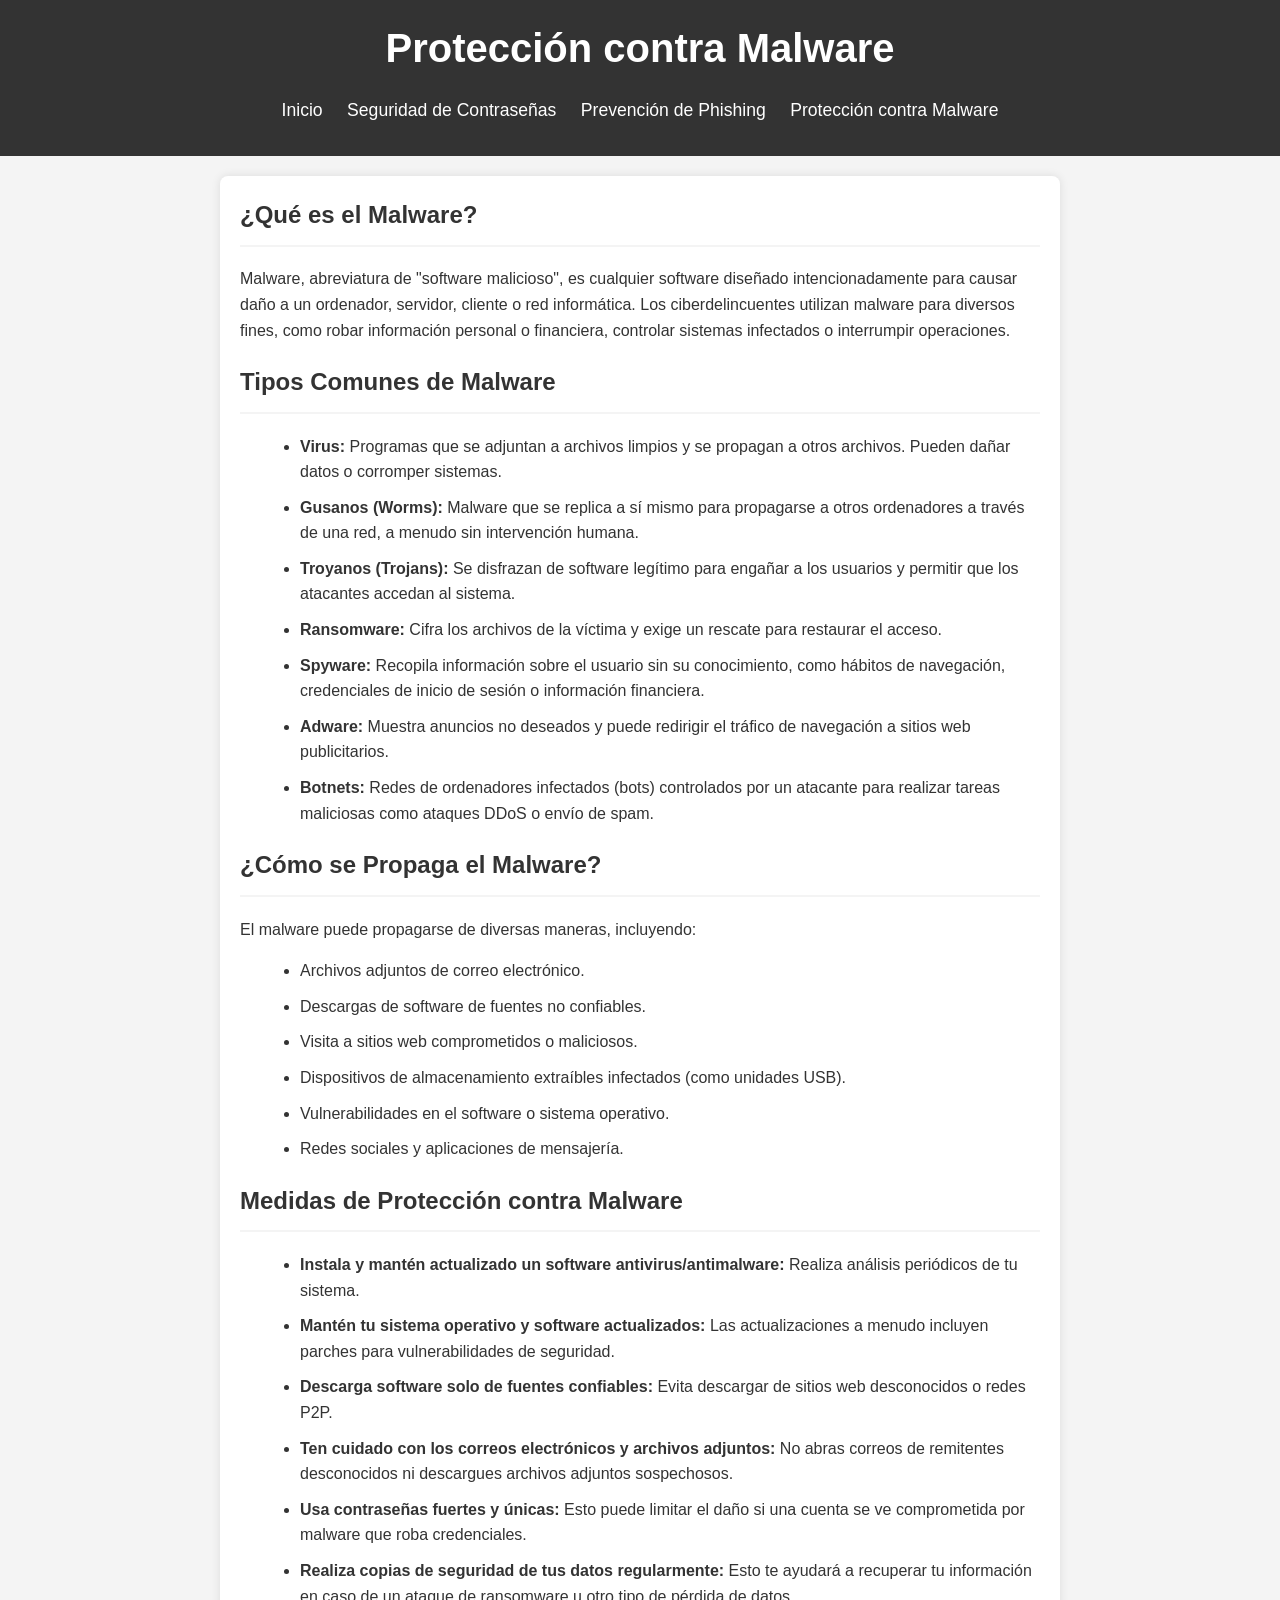
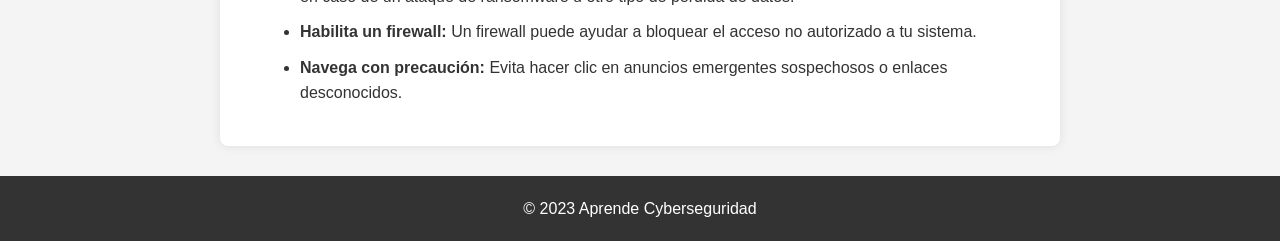
==== malware.html @ 5e3f5a06 "Create initial structure for cybersecurity awareness website. This commit introduces the basic frame" ====
<!DOCTYPE html>
<html lang="es">
<head>
    <meta charset="UTF-8">
    <meta name="viewport" content="width=device-width, initial-scale=1.0">
    <title>Protección contra Malware - Aprende Cyberseguridad</title>
    <link rel="stylesheet" href="style.css">
</head>
<body>
    <header>
        <h1>Protección contra Malware</h1>
        <nav>
            <ul>
                <li><a href="index.html">Inicio</a></li>
                <li><a href="passwords.html">Seguridad de Contraseñas</a></li>
                <li><a href="phishing.html">Prevención de Phishing</a></li>
                <li><a href="malware.html">Protección contra Malware</a></li>
            </ul>
        </nav>
    </header>
    <main>
        <section id="que-es">
            <h2>¿Qué es el Malware?</h2>
            <p>Malware, abreviatura de "software malicioso", es cualquier software diseñado intencionadamente para causar daño a un ordenador, servidor, cliente o red informática. Los ciberdelincuentes utilizan malware para diversos fines, como robar información personal o financiera, controlar sistemas infectados o interrumpir operaciones.</p>
        </section>
        <section id="tipos">
            <h2>Tipos Comunes de Malware</h2>
            <ul>
                <li><strong>Virus:</strong> Programas que se adjuntan a archivos limpios y se propagan a otros archivos. Pueden dañar datos o corromper sistemas.</li>
                <li><strong>Gusanos (Worms):</strong> Malware que se replica a sí mismo para propagarse a otros ordenadores a través de una red, a menudo sin intervención humana.</li>
                <li><strong>Troyanos (Trojans):</strong> Se disfrazan de software legítimo para engañar a los usuarios y permitir que los atacantes accedan al sistema.</li>
                <li><strong>Ransomware:</strong> Cifra los archivos de la víctima y exige un rescate para restaurar el acceso.</li>
                <li><strong>Spyware:</strong> Recopila información sobre el usuario sin su conocimiento, como hábitos de navegación, credenciales de inicio de sesión o información financiera.</li>
                <li><strong>Adware:</strong> Muestra anuncios no deseados y puede redirigir el tráfico de navegación a sitios web publicitarios.</li>
                <li><strong>Botnets:</strong> Redes de ordenadores infectados (bots) controlados por un atacante para realizar tareas maliciosas como ataques DDoS o envío de spam.</li>
            </ul>
        </section>
        <section id="como-se-propaga">
            <h2>¿Cómo se Propaga el Malware?</h2>
            <p>El malware puede propagarse de diversas maneras, incluyendo:</p>
            <ul>
                <li>Archivos adjuntos de correo electrónico.</li>
                <li>Descargas de software de fuentes no confiables.</li>
                <li>Visita a sitios web comprometidos o maliciosos.</li>
                <li>Dispositivos de almacenamiento extraíbles infectados (como unidades USB).</li>
                <li>Vulnerabilidades en el software o sistema operativo.</li>
                <li>Redes sociales y aplicaciones de mensajería.</li>
            </ul>
        </section>
        <section id="medidas-proteccion">
            <h2>Medidas de Protección contra Malware</h2>
            <ul>
                <li><strong>Instala y mantén actualizado un software antivirus/antimalware:</strong> Realiza análisis periódicos de tu sistema.</li>
                <li><strong>Mantén tu sistema operativo y software actualizados:</strong> Las actualizaciones a menudo incluyen parches para vulnerabilidades de seguridad.</li>
                <li><strong>Descarga software solo de fuentes confiables:</strong> Evita descargar de sitios web desconocidos o redes P2P.</li>
                <li><strong>Ten cuidado con los correos electrónicos y archivos adjuntos:</strong> No abras correos de remitentes desconocidos ni descargues archivos adjuntos sospechosos.</li>
                <li><strong>Usa contraseñas fuertes y únicas:</strong> Esto puede limitar el daño si una cuenta se ve comprometida por malware que roba credenciales.</li>
                <li><strong>Realiza copias de seguridad de tus datos regularmente:</strong> Esto te ayudará a recuperar tu información en caso de un ataque de ransomware u otro tipo de pérdida de datos.</li>
                <li><strong>Habilita un firewall:</strong> Un firewall puede ayudar a bloquear el acceso no autorizado a tu sistema.</li>
                <li><strong>Navega con precaución:</strong> Evita hacer clic en anuncios emergentes sospechosos o enlaces desconocidos.</li>
            </ul>
        </section>
    </main>
    <footer>
        <p>&copy; 2023 Aprende Cyberseguridad</p>
    </footer>
</body>
</html>
---- style.css ----
/* General Body Styles */
body {
    font-family: Arial, sans-serif;
    line-height: 1.6;
    margin: 0;
    padding: 0;
    background-color: #f4f4f4;
    color: #333;
}

/* Header Styles */
header {
    background-color: #333;
    color: #fff;
    padding: 1rem 0;
    text-align: center;
}

header h1 {
    margin: 0;
    font-size: 2.5rem;
}

/* Navigation Menu Styles */
nav ul {
    padding: 0;
    list-style: none;
    text-align: center;
}

nav ul li {
    display: inline;
    margin-right: 20px;
}

nav a {
    color: #fff;
    text-decoration: none;
    font-size: 1.1rem;
}

nav a:hover {
    text-decoration: underline;
}

/* Main Content Styles */
main {
    padding: 20px;
    margin: 20px auto;
    max-width: 800px; /* Max width for content */
    background-color: #fff;
    border-radius: 8px;
    box-shadow: 0 0 10px rgba(0,0,0,0.1);
}

main h2 {
    color: #333;
    border-bottom: 2px solid #f4f4f4;
    padding-bottom: 10px;
}

section {
    margin-bottom: 20px;
}

section h2 {
    margin-top: 0;
}

ul {
    margin-left: 20px;
}

li {
    margin-bottom: 10px;
}

/* Footer Styles */
footer {
    text-align: center;
    padding: 20px;
    background-color: #333;
    color: #fff;
    margin-top: 30px;
}

footer p {
    margin: 0;
}
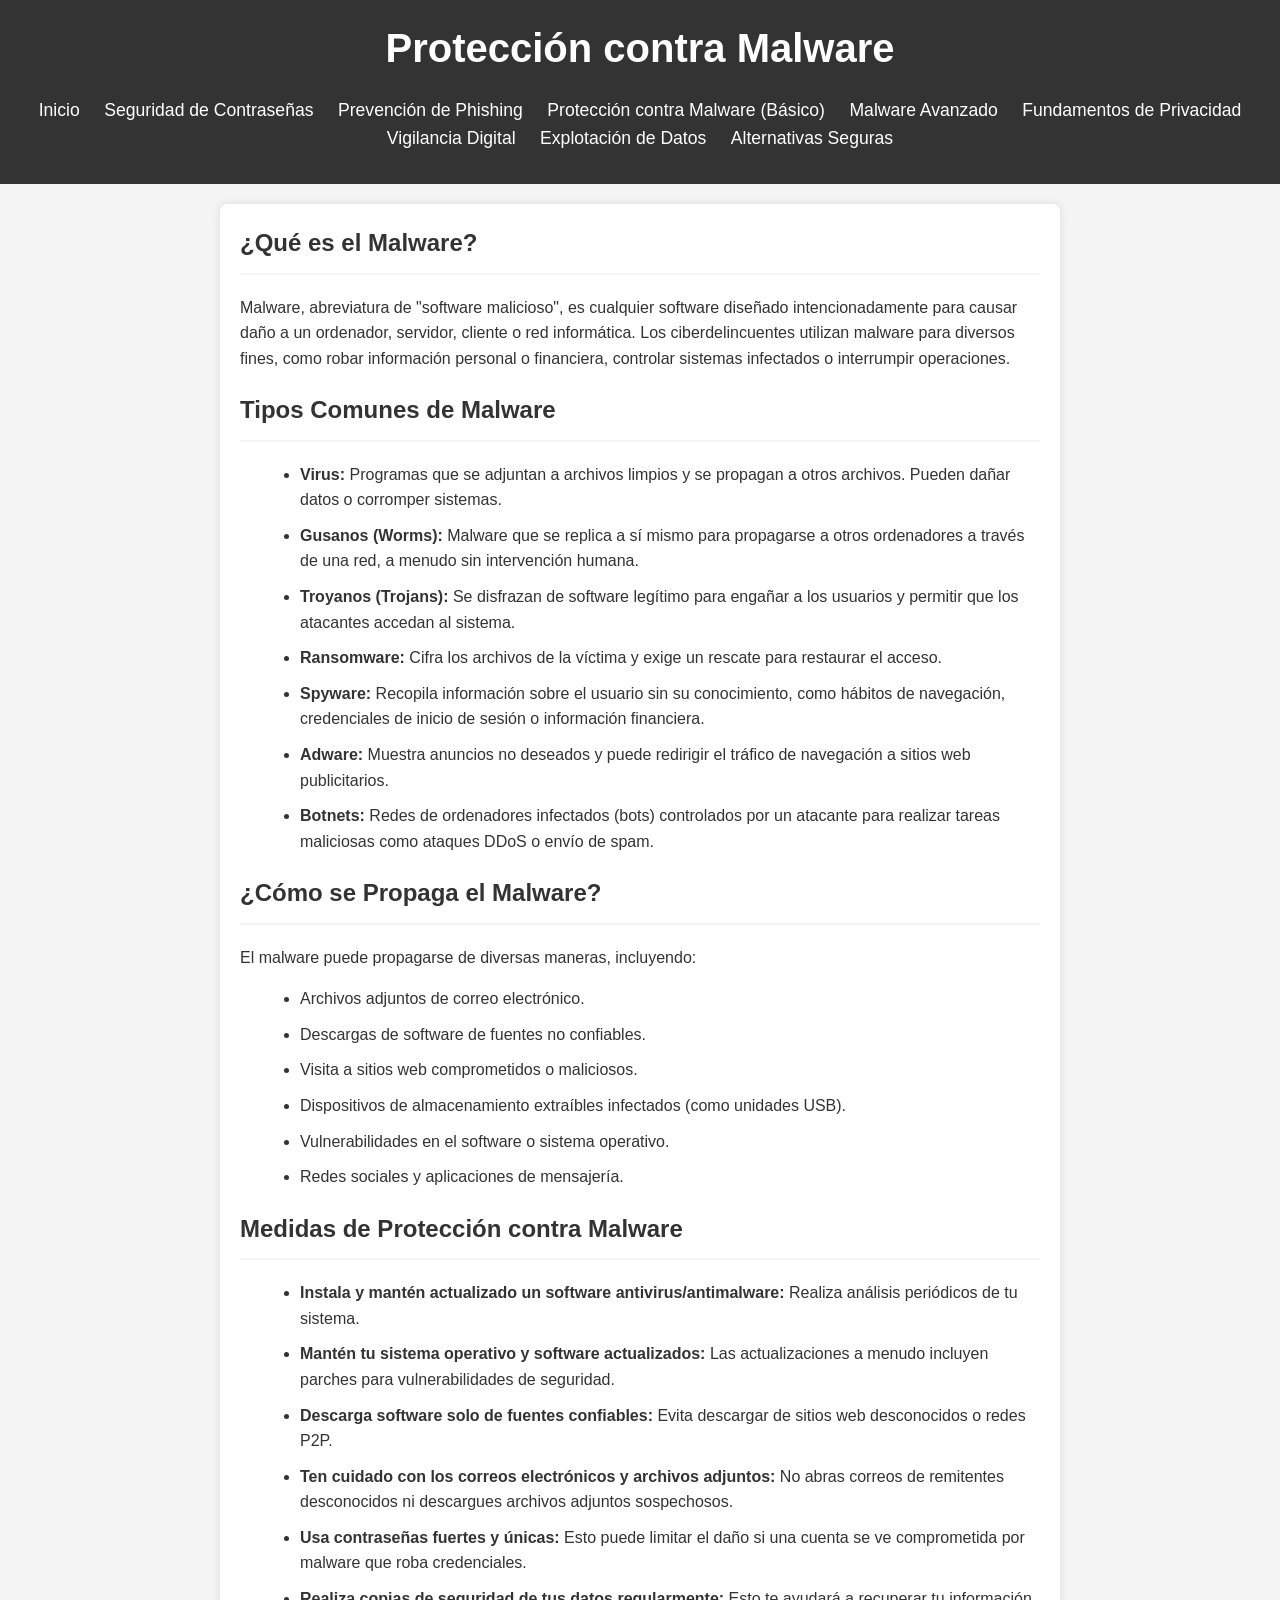
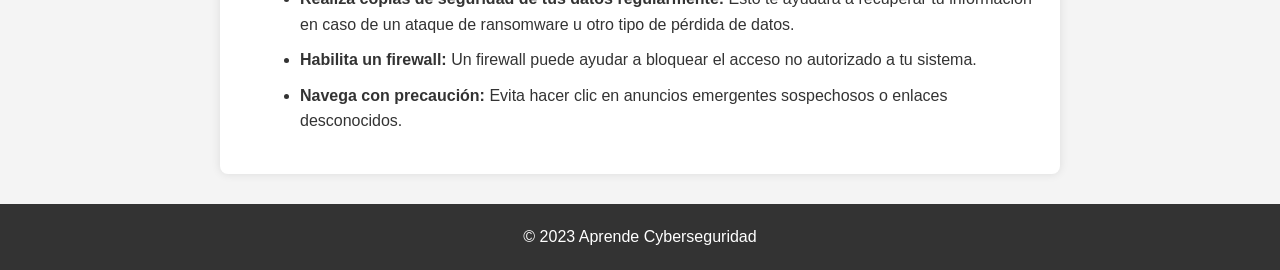
==== commit 6dfe51fe: "Enhance cybersecurity website with advanced topics and privacy tools. This commit significantly expa" ====
--- a/malware.html
+++ b/malware.html
@@ -14,7 +14,12 @@
                 <li><a href="index.html">Inicio</a></li>
                 <li><a href="passwords.html">Seguridad de Contraseñas</a></li>
                 <li><a href="phishing.html">Prevención de Phishing</a></li>
-                <li><a href="malware.html">Protección contra Malware</a></li>
+                <li><a href="malware.html">Protección contra Malware (Básico)</a></li>
+                <li><a href="advanced_malware.html">Malware Avanzado</a></li>
+                <li><a href="privacy_fundamentals.html">Fundamentos de Privacidad</a></li>
+                <li><a href="surveillance.html">Vigilancia Digital</a></li>
+                <li><a href="data_exploitation.html">Explotación de Datos</a></li>
+                <li><a href="secure_alternatives.html">Alternativas Seguras</a></li>
             </ul>
         </nav>
     </header>
